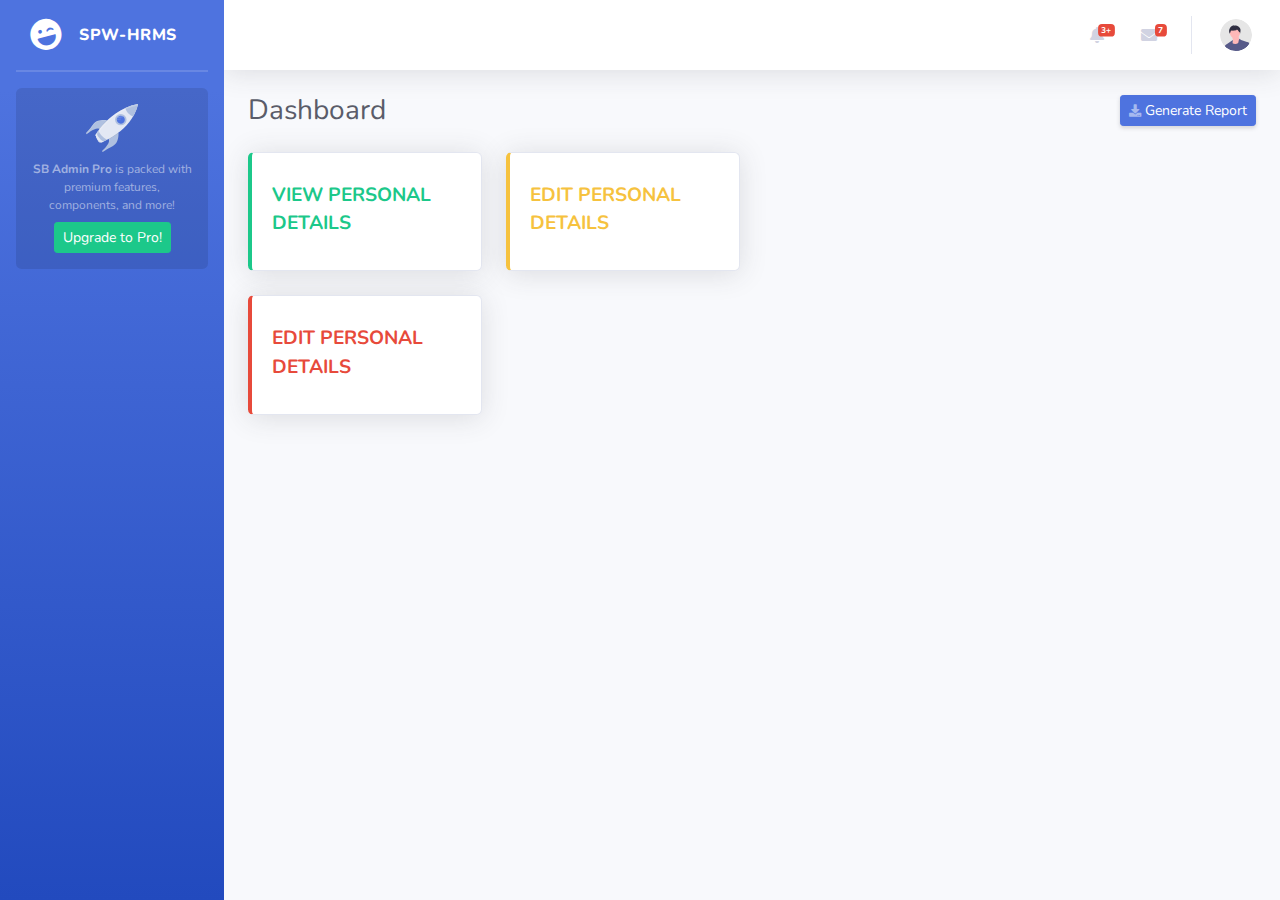
==== employee.html @ 38621a81 "final commit" ====
<!DOCTYPE html>
<html lang="en">

<head>

    <meta charset="utf-8">
    <meta http-equiv="X-UA-Compatible" content="IE=edge">
    <meta name="viewport" content="width=device-width, initial-scale=1, shrink-to-fit=no">
    <meta name="description" content="">
    <meta name="author" content="">

    <title>SPW-HRMS</title>

    <!-- Custom fonts for this template-->
    <link href="vendor/fontawesome-free/css/all.min.css" rel="stylesheet" type="text/css">
    <link
        href="https://fonts.googleapis.com/css?family=Nunito:200,200i,300,300i,400,400i,600,600i,700,700i,800,800i,900,900i"
        rel="stylesheet">

    <!-- Custom styles for this template-->
    <link href="css/sb-admin-2.min.css" rel="stylesheet">

</head>

<body id="page-top">

    <!-- Page Wrapper -->
    <div id="wrapper">

        <!-- Sidebar -->
        <div id="nav-placeholder"></div>
        <!-- End of Sidebar -->

        <!-- Content Wrapper -->
        <div id="content-wrapper" class="d-flex flex-column">

            <!-- Main Content -->
            <div id="content">

                <!-- Topbar -->
                <div id="top-placeholder"></div>
                <!-- End of Topbar -->

                <!-- Begin Page Content -->
                <div class="container-fluid">

                    <!-- Page Heading -->
                    <div class="d-sm-flex align-items-center justify-content-between mb-4">
                        <h1 class="h3 mb-0 text-gray-800">Dashboard</h1>
                        <a href="#" class="d-none d-sm-inline-block btn btn-sm btn-primary shadow-sm"><i
                                class="fas fa-download fa-sm text-white-50"></i> Generate Report</a>
                    </div>

                    <div class="row">
                        <div class="col-xl-3 col-md-6 mb-4">
                            <div class="card border-left-success shadow h-100 py-2">
                                <div class="card-body">
                                    <div class="row no-gutters align-items-center">
                                        <div class="col mr-2"><span onclick="viewemp()" style="cursor: pointer">
                                                <div class="text-lg font-weight-bold text-success text-uppercase mb-1">
                                                    View Personal Details</div>
                                            </span>
                                        </div>
                                    </div>
                                </div>
                            </div>
                        </div>
                        <div class="col-xl-3 col-md-6 mb-4">
                            <div class="card border-left-warning shadow h-100 py-2">
                                <div class="card-body">
                                    <div class="row no-gutters align-items-center">
                                        <div class="col mr-2"><span onclick="updateemp()" style="cursor: pointer">
                                                <div class="text-lg font-weight-bold text-warning text-uppercase mb-1">
                                                    Edit Personal Details</div>
                                            </span>
                                        </div>
                                    </div>
                                </div>
                            </div>
                        </div>
                    </div>

                    <div class="row">
                        <div class="col-xl-3 col-md-6 mb-4">
                            <div class="card border-left-danger shadow h-100 py-2">
                                <div class="card-body">
                                    <div class="row no-gutters align-items-center">
                                        <div class="col mr-2"><span onclick="viewemp()" style="cursor: pointer">
                                                <div class="text-lg font-weight-bold text-danger text-uppercase mb-1">
                                                    Edit Personal Details</div>
                                            </span>
                                        </div>
                                    </div>
                                </div>
                            </div>
                        </div>
                    </div>
                </div>



            </div>
            <!-- End of Page Wrapper -->

            <!-- Scroll to Top Button-->
            <a class="scroll-to-top rounded" href="#page-top">
                <i class="fas fa-angle-up"></i>
            </a>

            <!-- Logout Modal-->
            <div class="modal fade" id="logoutModal" tabindex="-1" role="dialog" aria-labelledby="exampleModalLabel"
                aria-hidden="true">
                <div class="modal-dialog" role="document">
                    <div class="modal-content">
                        <div class="modal-header">
                            <h5 class="modal-title" id="exampleModalLabel">Ready to Leave?</h5>
                            <button class="close" type="button" data-dismiss="modal" aria-label="Close">
                                <span aria-hidden="true">×</span>
                            </button>
                        </div>
                        <div class="modal-body">Select "Logout" below if you are ready to end your current session.
                        </div>
                        <div class="modal-footer">
                            <button class="btn btn-secondary" type="button" data-dismiss="modal">Cancel</button>
                            <a class="btn btn-primary" href="index.html">Logout</a>
                        </div>
                    </div>
                </div>
            </div>

            <!-- Bootstrap core JavaScript-->
            <script src="vendor/jquery/jquery.min.js"></script>
            <script src="vendor/bootstrap/js/bootstrap.bundle.min.js"></script>

            <!-- Core plugin JavaScript-->
            <script src="vendor/jquery-easing/jquery.easing.min.js"></script>

            <script>
                function getCookie(name) {
                    const value = `; ${document.cookie}`;
                    const parts = value.split(`; ${name}=`);
                    if (parts.length === 2) return parts.pop().split(';').shift();
                }

                function viewemp() {
                    document.cookie = "viewemp=" + getCookie("uid");
                    window.location.href = "view-employee.html";
                }

                function updateemp() {
                    document.cookie = "updateemp=" + getCookie("uid");
                    window.location.href = "update-employee.html";
                }

                $(function () {
                    $("#nav-placeholder").load("navbar.html");
                    $("#top-placeholder").load("topbar.html");
                });

                function logout() {
                    var cookies = document.cookie.split(";");
                    for (var i = 0; i < cookies.length; i++) {
                        var cookie = cookies[i];
                        var eqPos = cookie.indexOf("=");
                        var name = eqPos > -1 ? cookie.substr(0, eqPos) : cookie;
                        document.cookie = name + "=;expires=Thu, 01 Jan 1970 00:00:00 GMT";
                    }
                    window.location.href = "index.html";
                }
            </script>

            <!-- Custom scripts for all pages-->
            <script src="js/sb-admin-2.min.js"></script>

            <!-- Page level plugins -->
            <script src="vendor/chart.js/Chart.min.js"></script>

            <!-- Page level custom scripts -->
            <script src="js/demo/chart-area-demo.js"></script>
            <script src="js/demo/chart-pie-demo.js"></script>

</body>

</html>
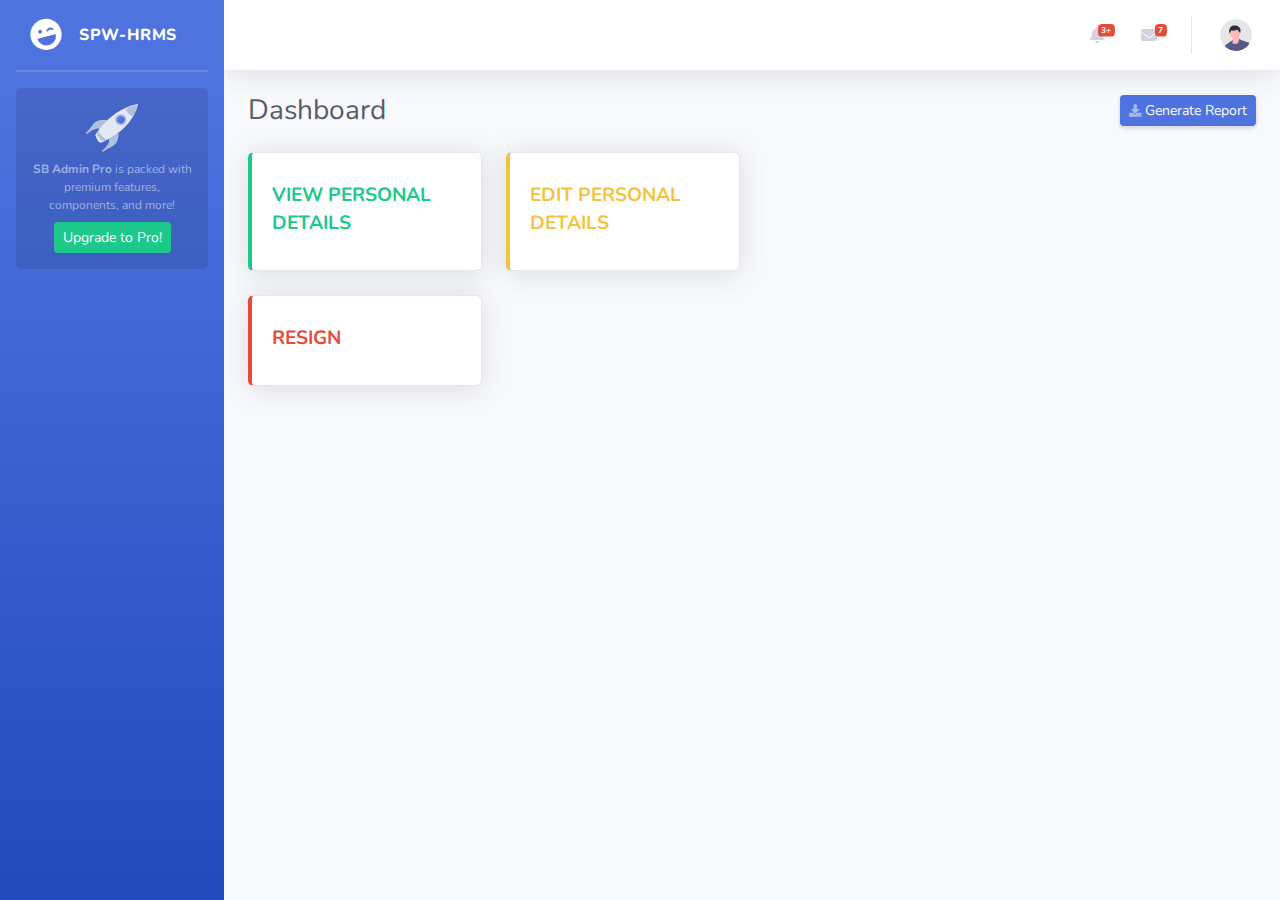
==== commit c1318303: "typo corrected" ====
--- a/employee.html
+++ b/employee.html
@@ -87,7 +87,7 @@
                                     <div class="row no-gutters align-items-center">
                                         <div class="col mr-2"><span onclick="viewemp()" style="cursor: pointer">
                                                 <div class="text-lg font-weight-bold text-danger text-uppercase mb-1">
-                                                    Edit Personal Details</div>
+                                                    Resign</div>
                                             </span>
                                         </div>
                                     </div>
@@ -181,4 +181,4 @@
 
 </body>
 
-</html>+</html>
